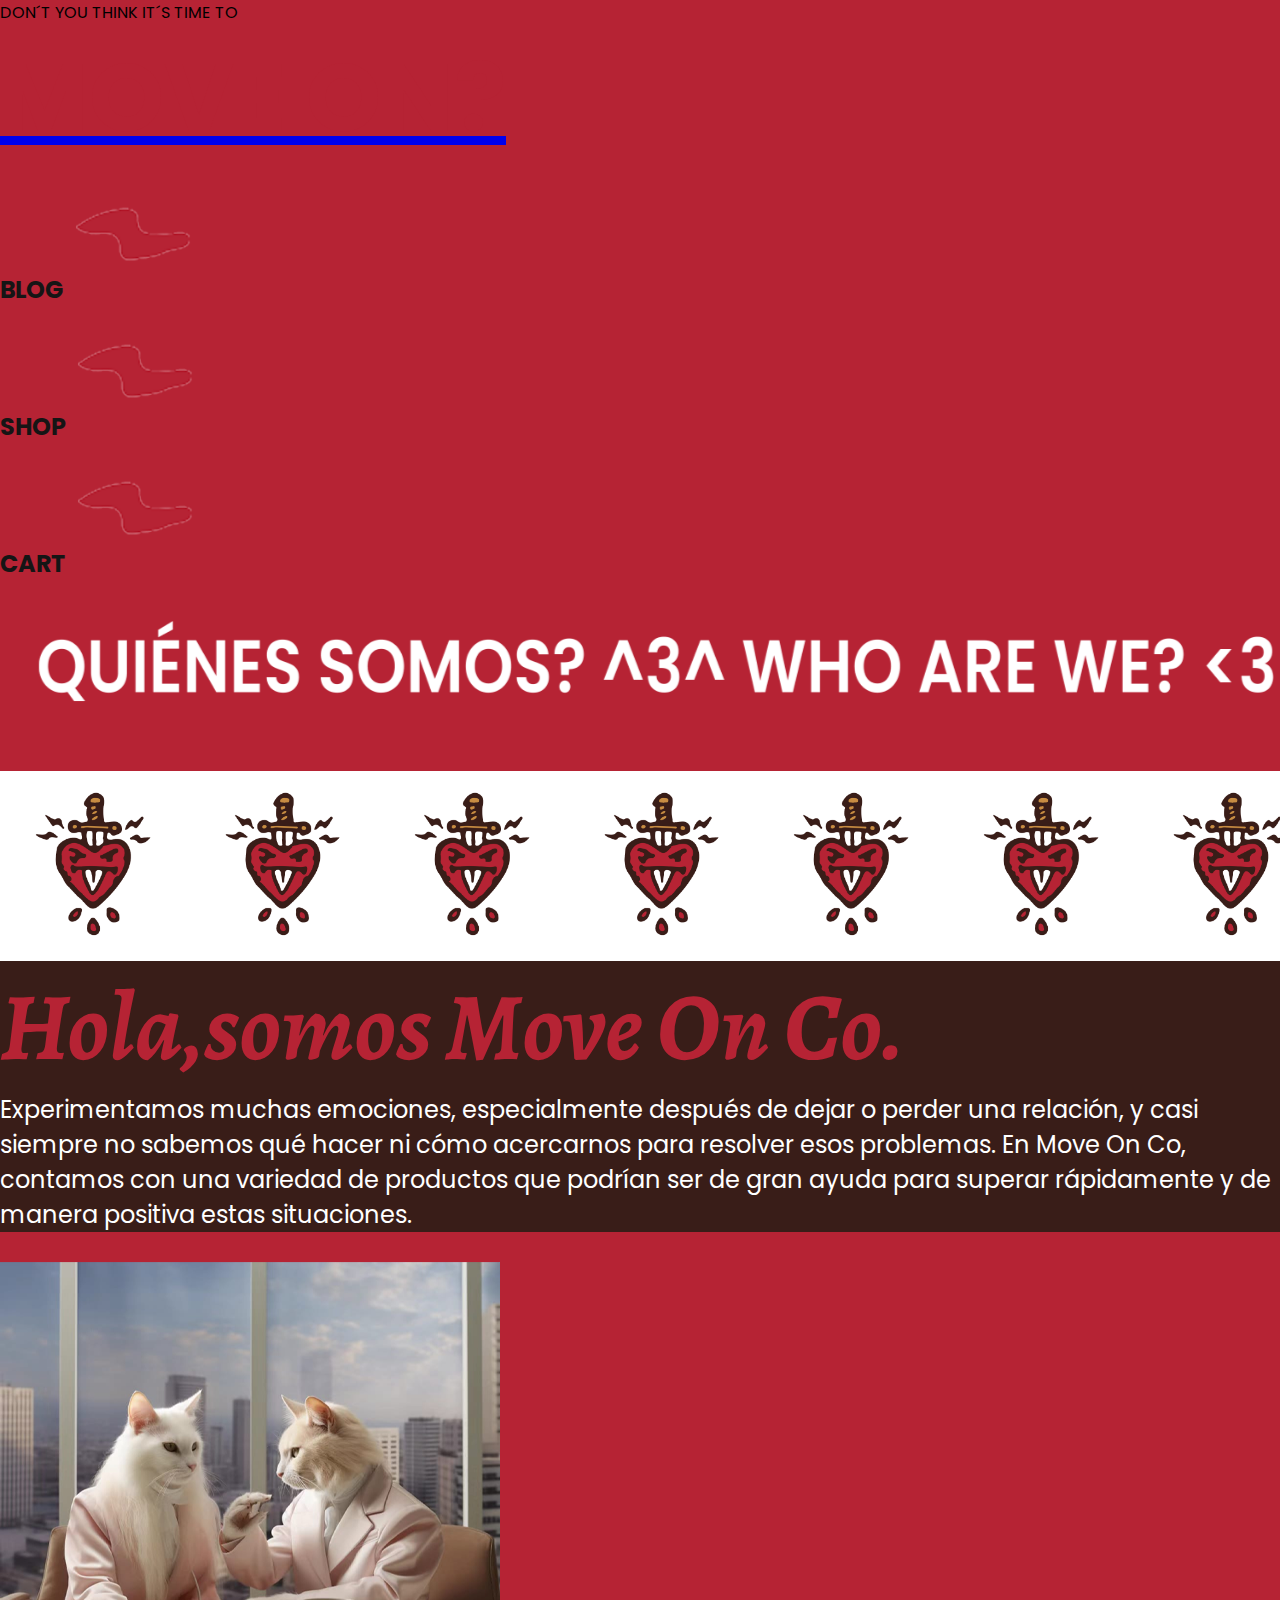
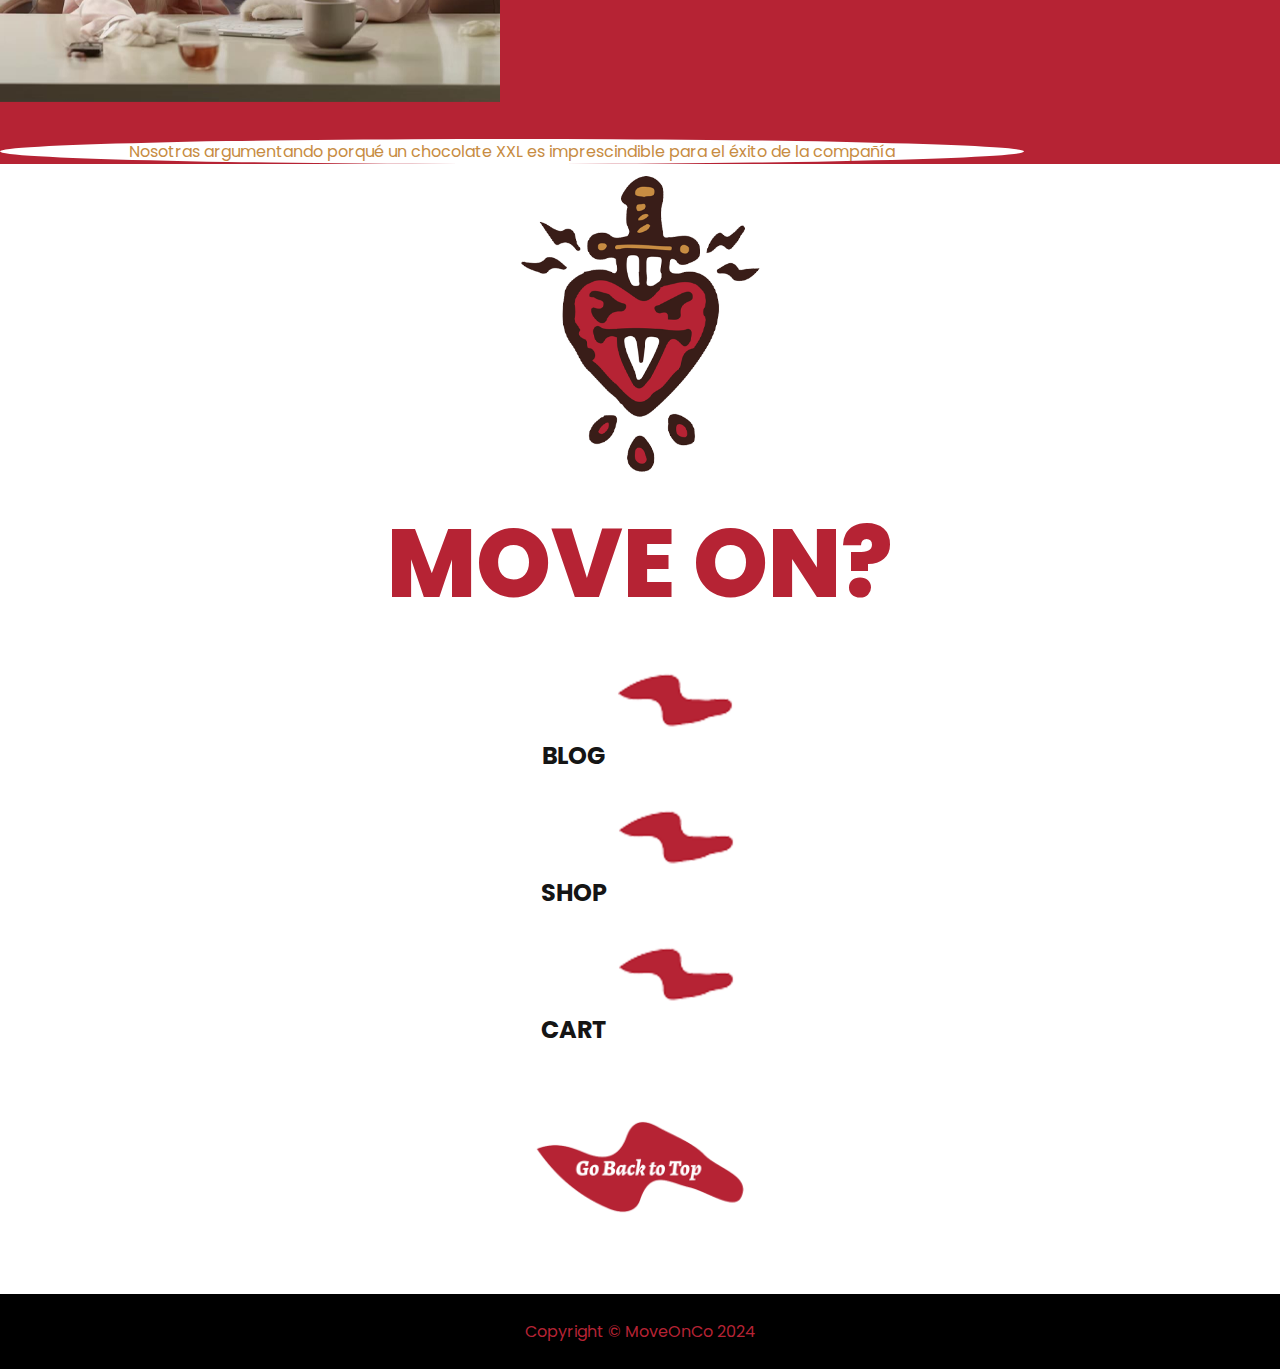
==== about.html @ 0f072371 "missed padd 2" ====
<!DOCTYPE html>
<html lang="es">
    <head>
    <meta charset="utf-8">
    <meta name="viewport" content="width=device-width, initial-scale=1">
    <title>MoveOn.Co</title>
    <link href="https://cdn.jsdelivr.net/npm/bootstrap@5.2.3/dist/css/bootstrap.min.css" rel="stylesheet" integrity="sha384-rbsA2VBKQhggwzxH7pPCaAqO46MgnOM80zW1RWuH61DGLwZJEdK2Kadq2F9CUG65" crossorigin="anonymous">
    <link rel="stylesheet" href="css/styles.css">
    <script src="https://cdn.jsdelivr.net/npm/@popperjs/core@2.11.6/dist/umd/popper.min.js" integrity="sha384-oBqDVmMz9ATKxIep9tiCxS/Z9fNfEXiDAYTujMAeBAsjFuCZSmKbSSUnQlmh/jp3" crossorigin="anonymous"></script>
    <script src="https://cdn.jsdelivr.net/npm/bootstrap@5.2.3/dist/js/bootstrap.min.js" integrity="sha384-cuYeSxntonz0PPNlHhBs68uyIAVpIIOZZ5JqeqvYYIcEL727kskC66kF92t6Xl2V" crossorigin="anonymous"></script>
    <script type="js/script.js"></script>
    <!-- Google Fonts -->
    <link rel="preconnect" href="https://fonts.googleapis.com">
    <link rel="preconnect" href="https://fonts.gstatic.com" crossorigin="">
    <link rel="preconnect" href="https://fonts.googleapis.com">
    <link href="https://fonts.googleapis.com/css2?family=Alegreya:ital,wght@1,800&amp;family=Poppins:wght@100;300;400;500;700&amp;display=swap" rel="stylesheet">
    <!-- Favicons -->
  </head>
  <body>
    <header>
        <nav class="p-4 bg-light">
            <div class="row justify-content-start">
                <div class="col-10">
                    <div class="row">
                        <p class="m-0 text-black fw-bolder">DON´T YOU THINK IT´S TIME TO</p>
                        <a href="index.html" class="text-decoration-none"><h1 class="fw-bolder m-0">MOVE ON?</h1></a>
                    </div>
                </div>
                <div class="col-2 p-0 d-flex align-items-center">
                    <div class="row p-0">
                        <a href="https://moveonco.cargo.site/" target="_blank" class="btn btn-link active text-decoration-none" role="button" aria-pressed="true"><h5>BLOG  <img src="img/diseño03.png" alt="" style="width: 10%;"></h5></a>
                        <a href="shop.html" class="btn btn-link active" role="button" aria-pressed="true"><h5>SHOP  <img src="img/diseño03.png" alt="" style="width: 10%;"></h5></a>
                        <a href="#" class="btn btn-link active" role="button" aria-pressed="true"><h5>CART  <img src="img/diseño03.png" alt="" style="width: 10%;"></h5></a>
                    </div>
                </div>
            </div>
        </nav>
    </header>
    <main>
        <!-- Marquee letter-->
        <div class="marquee p-0 m-0" style="background-color: #B62334;">
            <a href="about.html">
                <div class="track" style="animation: queemar 10s linear infinite;">
                    <div class="content">
                        <img style="width: 100%;" src="img/quienes.png">
                        <img style="width: 100%;" src="img/quienes.png">
                        <img style="width: 100%;" src="img/quienes.png">
                        <img style="width: 100%;" src="img/quienes.png">
                        <img style="width: 100%;" src="img/quienes.png">
                    </div>
                </div>
            </a>
        </div>

        <!-- Marquee heart-->
        <div class="marquee p-0 m-0" style="background-color: white">
            <a href="about.html">
                <div class="track">
                    <div class="content">
                        <img src="img/heart_01.png">
                        <img src="img/heart_01.png">
                        <img src="img/heart_01.png">
                        <img src="img/heart_01.png">
                        <img src="img/heart_01.png">
                        <img src="img/heart_01.png">
                        <img src="img/heart_01.png">
                        <img src="img/heart_01.png">
                        <img src="img/heart_01.png">
                        <img src="img/heart_01.png">
                        <img src="img/heart_01.png">
                        <img src="img/heart_01.png">
                        <img src="img/heart_01.png">
                        <img src="img/heart_01.png">
                        <img src="img/heart_01.png">
                        <img src="img/heart_01.png">
                    </div>
                </div>
            </a>
        </div>

        <!-- Hola somos-->
        <div class="row p-0 m-0">
            <div class="col-6 p-5 m-0" style="background-color: #391D18;">
                <div class="row">
                    <h1 class="font_h1 text-light">Hola,somos Move On Co.</h1>
                    <p style="font-size: 1.5em; color: white;">Experimentamos muchas emociones, especialmente después de dejar o perder una relación, y casi siempre no sabemos qué hacer ni cómo acercarnos para resolver esos problemas. En Move On Co, contamos con una variedad de productos que podrían ser de gran ayuda para superar rápidamente y de manera positiva estas situaciones.</p>
                </div>
            </div>
            <div class="col-6 p-5 m-0" style="background-color: #B62334;">
                <div class="row d-flex justify-content-center">
                    <div class="d-flex justify-content-center">
                        <img src="img/cat_women.png" alt="">
                    </div>
                    <div class="p-4" style="width: 80%; background-color: white; border-radius: 50%;">
                       <p style="color: #C78C42; text-align: center;">  Nosotras argumentando porqué un chocolate XXL es imprescindible para el  éxito de la compañía  </p>
                    </div>
                </div>
            </div>
            

        </div>


    </main>
     
    <!-- Footer-->
    <footer>
        <div class="container p-3 m-0 d-flex justify-content-between">
            <div class="col">
                <img src="img/heart_01.png" style="width: 20rem;" alt="">  
            </div>
            <div class="col">
                <div class="row">
                    <h1 class="text-black" style="font-weight: 800;">MOVE ON?</h1>
                    <div class="col-6">
                        <div class="row">
                            <a href="#" class="btn btn-link active" role="button" aria-pressed="true"><h5>BLOG  <img src="img/diseño03.png" alt="" style="width: 10%;"></h5></a>
                            <a href="#" class="btn btn-link active" role="button" aria-pressed="true"><h5>SHOP  <img src="img/diseño03.png" alt="" style="width: 10%;"></h5></a>
                            <a href="#" class="btn btn-link active" role="button" aria-pressed="true"><h5>CART  <img src="img/diseño03.png" alt="" style="width: 10%;"></h5></a>
                        </div>
                    </div>
                    <div class="col-6">
                        <a href="">
                            <img src="img/go_to_top.png" style="width:15rem;" alt=""> 
                        </a>
                    </div>
                </div>
            </div>
        </div>
        <div style="background-color: black;">
            <br>
            <p class="text-light m-0">Copyright &copy; MoveOnCo 2024</p>
            <br>
        </div>
    </footer>
  
  </body>
---- css/styles.css ----
* {
    padding: 0;
    margin: 0;
    font-family: 'Poppins', sans-serif;
    
}

body {
    cursor: url(''), auto;
    background-color: #B62334;
}

footer {
    background-color: rgb(255, 255, 255);
    text-align: center;
    color: #B62334;
}

h1 {
    color: #B62334;
    font-size: 6em;
}


p {
    font-size: 1 em;
}

.card>h2 {
    font-family: 'Poppins', sans-serif;
    font-size: 10em;
    color: #C78C42;
}

.card>h1 {
    font-family: 'Alegreya', serif;
    font-style: italic;
    font-size: 8em;
    color: black;
}

.btn {
    text-decoration: none;
    padding: 0em;
    margin: 0em;
}

.btn>h5 {
    font-family: 'Poppins', sans-serif;
    font-weight: 700;
    font-size: 1em;
    color: rgba(21, 21, 21, 1);
    

}

#velas>img {
    width: 100%;
}

.font_h1 {
    font-family: 'Alegreya', serif;
    font-style: italic;
    color: #B62334;
    font-style: bold;
}

.font_h2 {
    font-family: 'Alegreya', serif;
    font-style: italic;
    font-size: 3em;
    color: #B62334;
    font-style: bold;
}

.btn {
    background-color: white;
    color: #C78C42;
    border-radius: 0%;
    font-weight: 800;
    font-size: 1.5em;
}

/* marquee */
.marquee {
    position: relative;
    width: 100vw;
    max-width: 100%;
    height: 190px;
    overflow-x: hidden;
}
  
.track {
    height: 100%;
    position: absolute;
    white-space: nowrap;
    will-change: transform;
    animation: marquee 10s linear infinite;
}

.content {
    height: 100%;
}

.content img{
    height: auto;
    width: 12%;
    padding: 1em;
}

@keyframes marquee {
    from { transform: translateX(0); }
    to { transform: translateX(-100%); }
}

@keyframes queemar{
    from { transform: translateX(-100%); }
    to { transform: translateX(0); }
}


._zoomimg {
    transition: transform 0.3s ease-in-out;
}

._zoomimg:hover {
    transform: scale(1.05);
}
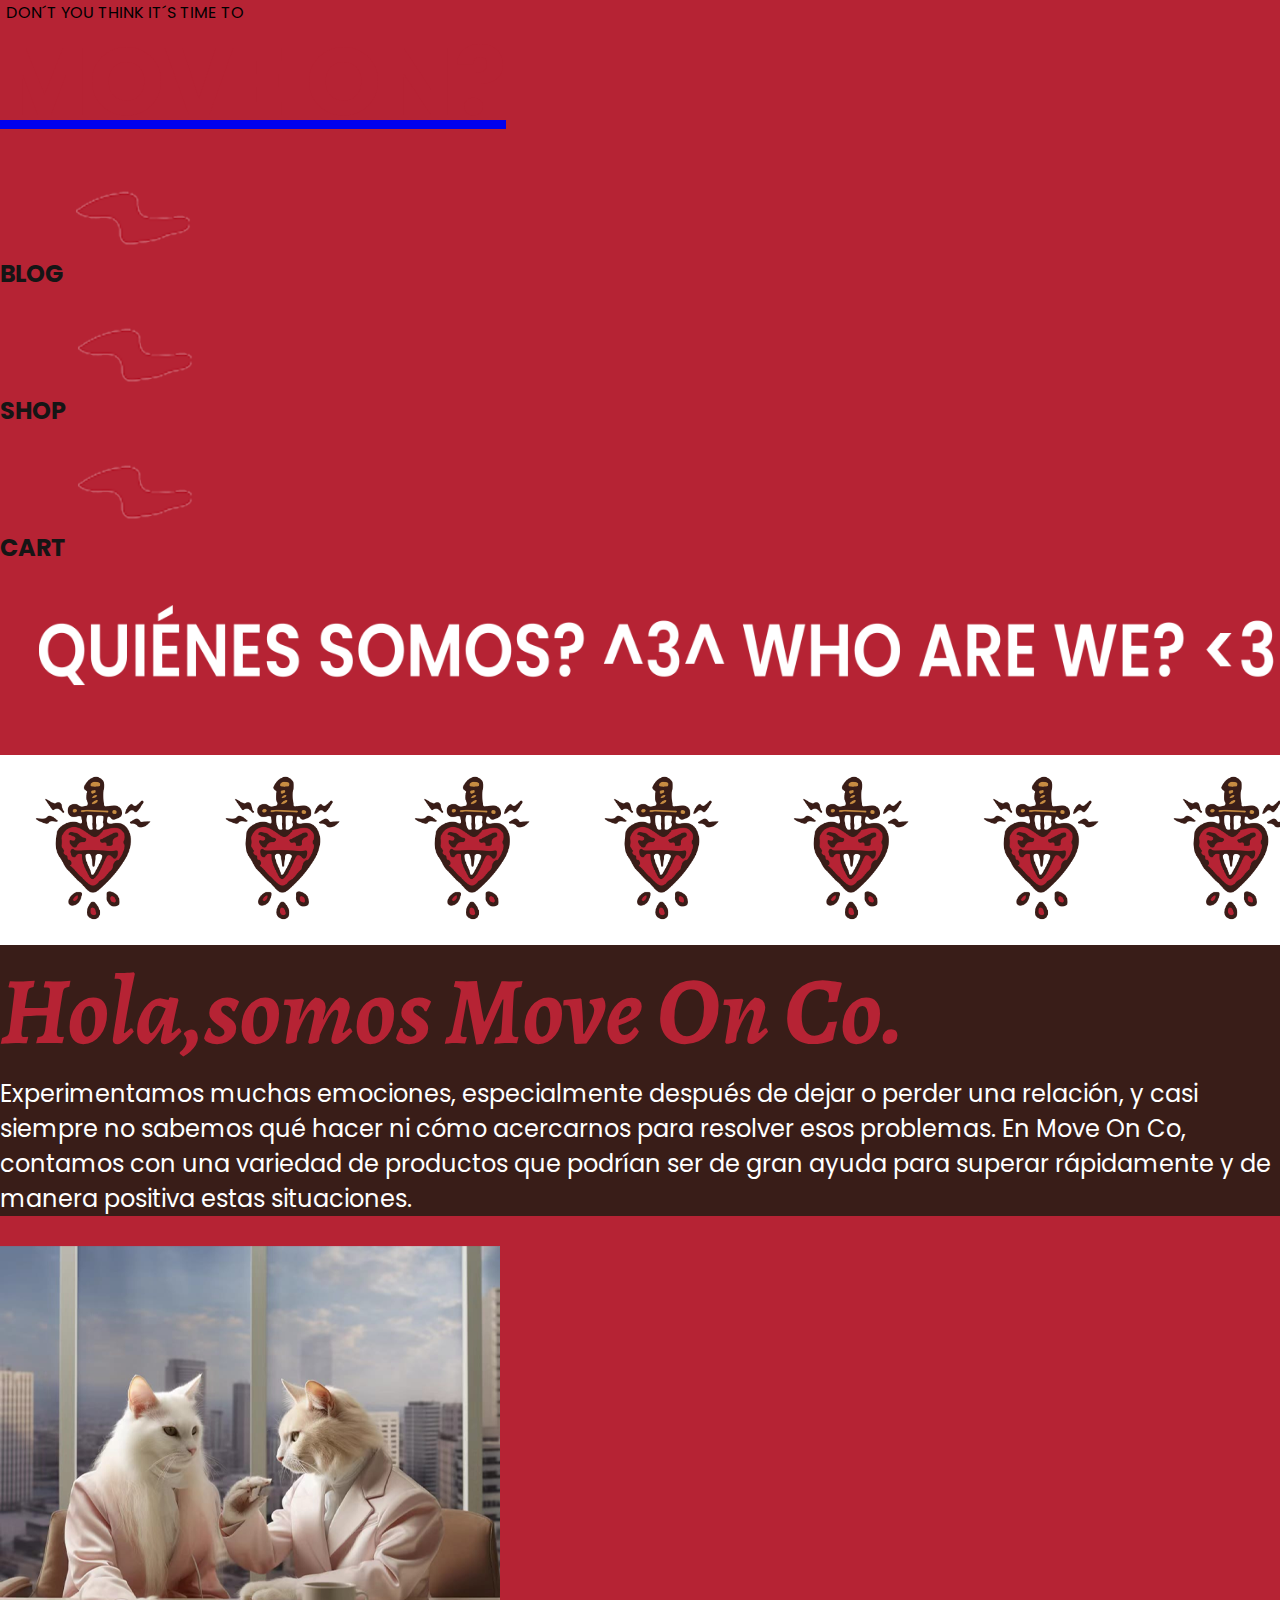
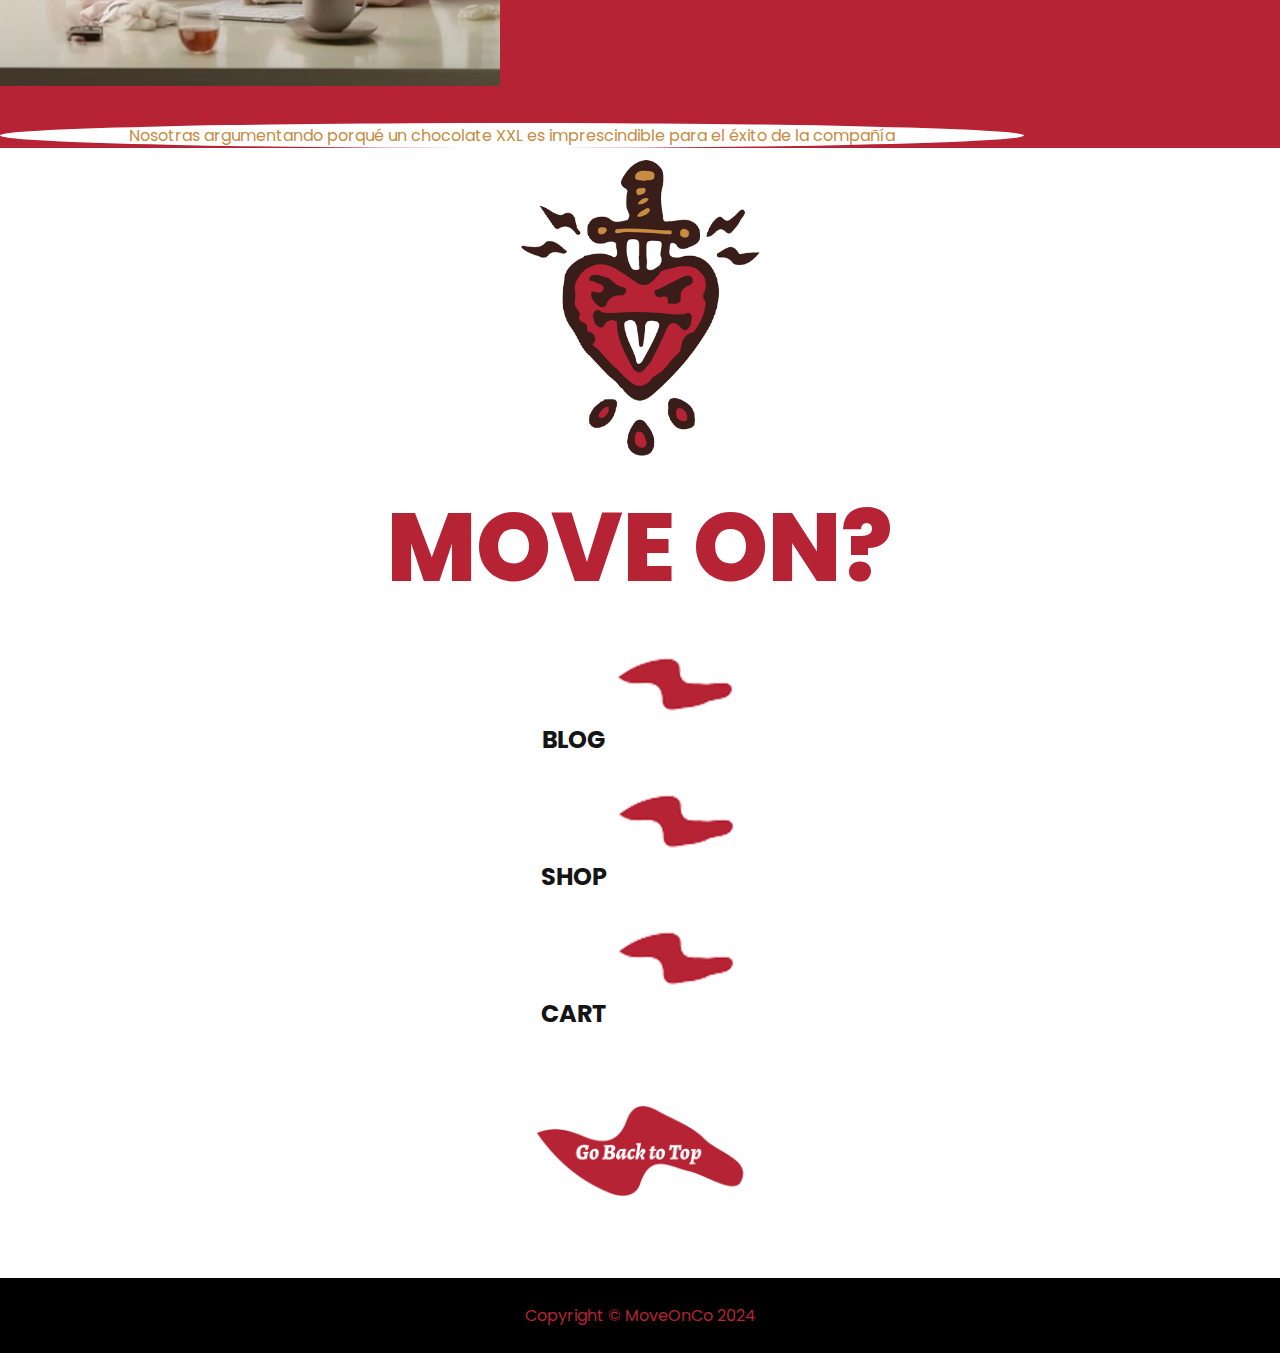
==== commit 4cca881a: "fix logo nav" ====
--- a/about.html
+++ b/about.html
@@ -20,10 +20,10 @@
     <header>
         <nav class="p-4 bg-light">
             <div class="row justify-content-start">
-                <div class="col-10">
+                <div class="col-10 d-flex align-items-center">
                     <div class="row">
-                        <p class="m-0 text-black fw-bolder">DON´T YOU THINK IT´S TIME TO</p>
-                        <a href="index.html" class="text-decoration-none"><h1 class="fw-bolder m-0">MOVE ON?</h1></a>
+                        <p class="text-black fw-bolder _logonav">DON´T YOU THINK IT´S TIME TO</p>
+                        <a href="index.html" class="text-decoration-none p-0"><h1 class="fw-bolder m-0">MOVE ON?</h1></a>
                     </div>
                 </div>
                 <div class="col-2 p-0 d-flex align-items-center">
--- a/css/styles.css
+++ b/css/styles.css
@@ -24,6 +24,12 @@
 
 p {
     font-size: 1 em;
+}
+
+._logonav {
+    padding-left: 0.4em;
+    padding-bottom: 0em;
+    margin-bottom: -1em;
 }
 
 .card>h2 {
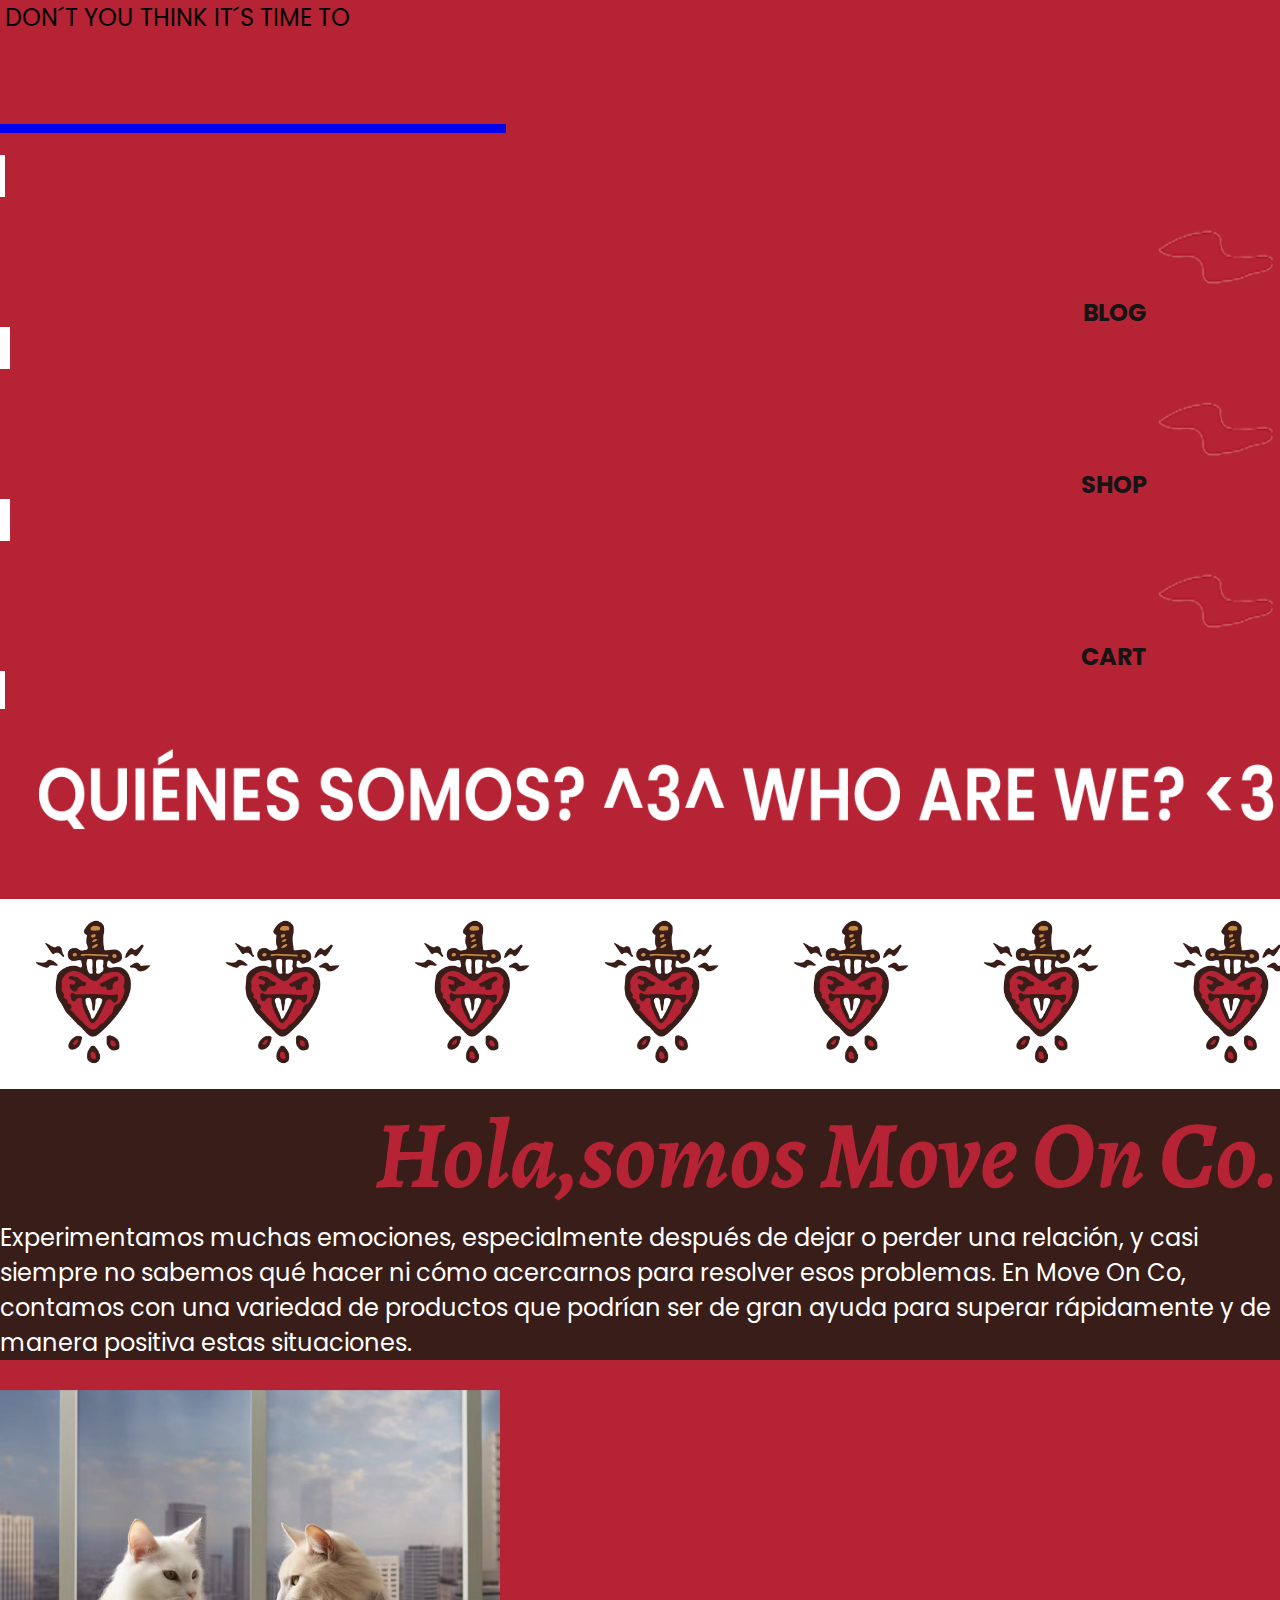
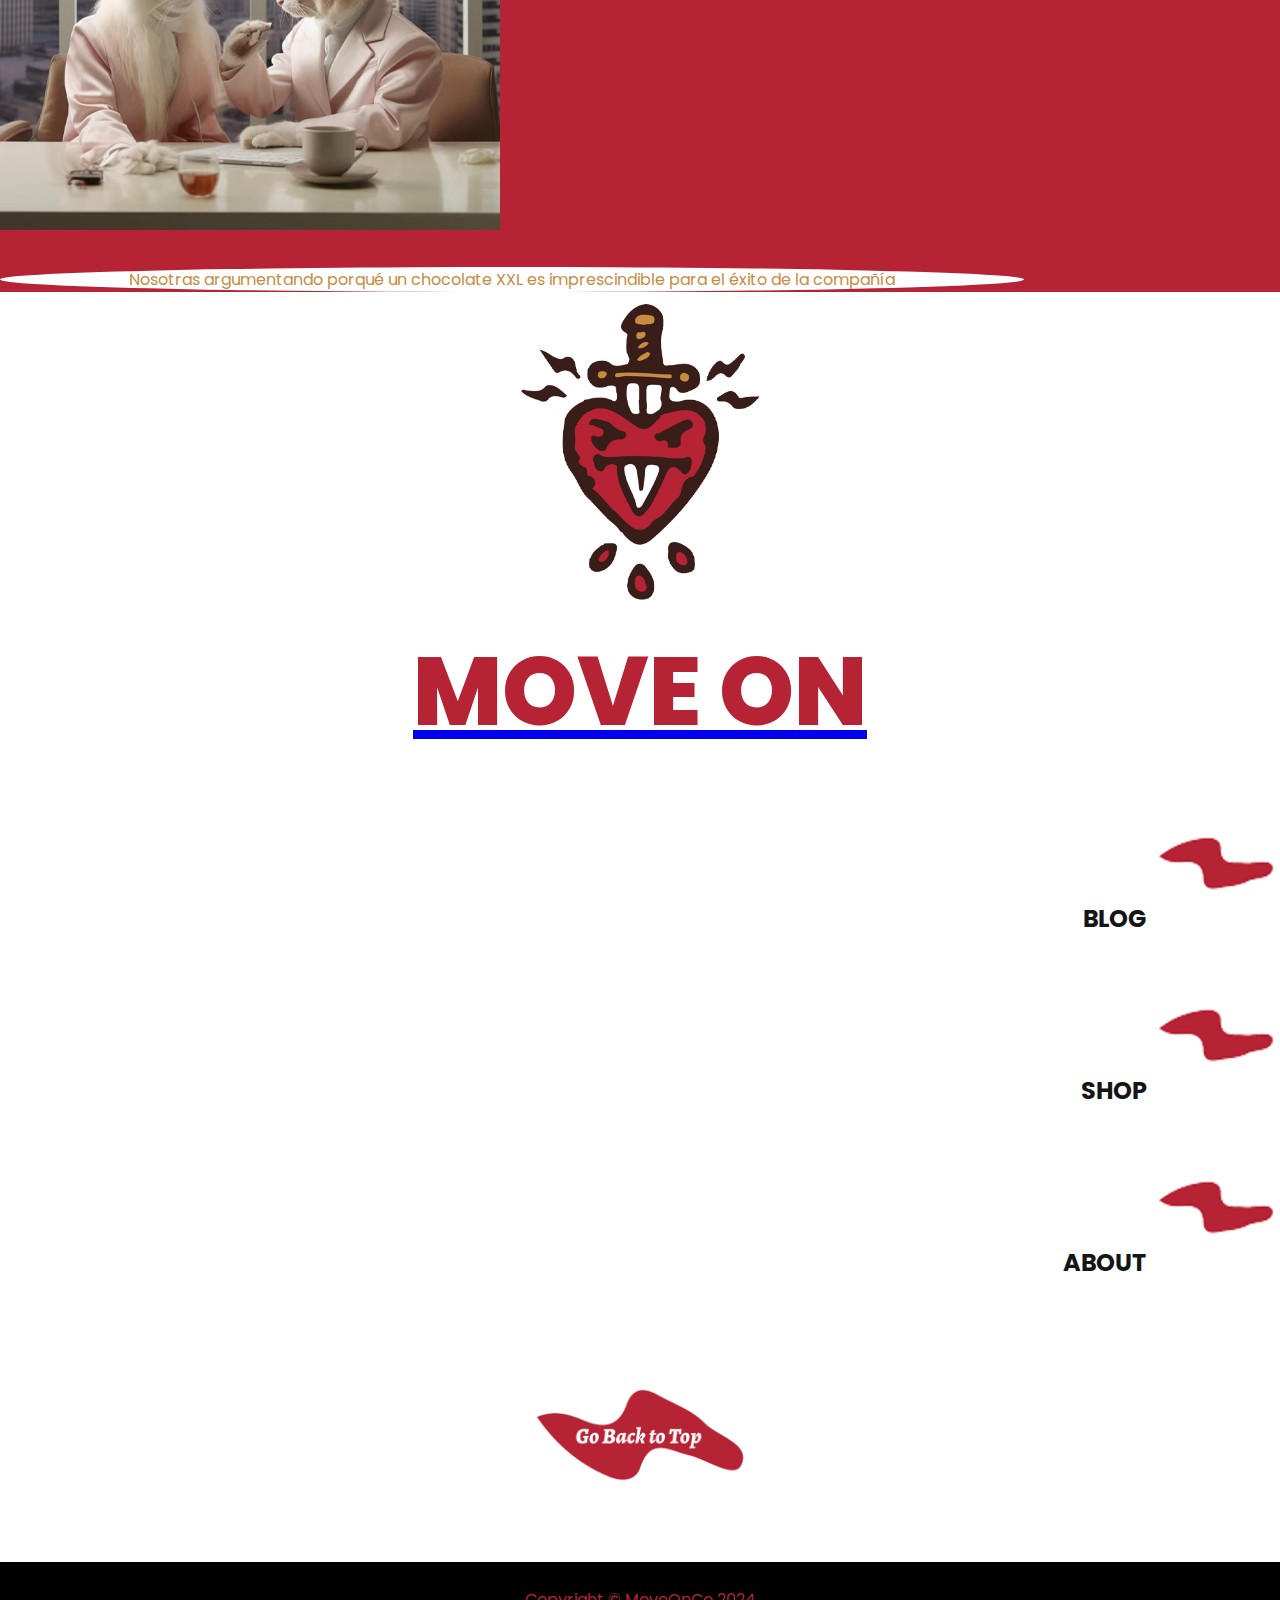
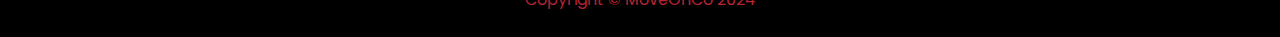
==== commit 9bf16ece: "update footers" ====
--- a/about.html
+++ b/about.html
@@ -105,22 +105,22 @@
      
     <!-- Footer-->
     <footer>
-        <div class="container p-3 m-0 d-flex justify-content-between">
-            <div class="col">
-                <img src="img/heart_01.png" style="width: 20rem;" alt="">  
+        <div class="container-fluid p-3 m-0 d-flex justify-content-between">
+            <div class="col-4">
+                <a href="index.html" class="text-decoration-none"><img src="img/heart_01.png" style="width: 20rem;" alt=""></a>  
             </div>
-            <div class="col">
+            <div class="col-6">
                 <div class="row">
-                    <h1 class="text-black" style="font-weight: 800;">MOVE ON?</h1>
+                    <a href="index.html" class="text-decoration-none"><h1 class="text-black" style="font-weight: 800;">MOVE ON</h1></a>
                     <div class="col-6">
                         <div class="row">
-                            <a href="#" class="btn btn-link active" role="button" aria-pressed="true"><h5>BLOG  <img src="img/diseño03.png" alt="" style="width: 10%;"></h5></a>
-                            <a href="#" class="btn btn-link active" role="button" aria-pressed="true"><h5>SHOP  <img src="img/diseño03.png" alt="" style="width: 10%;"></h5></a>
-                            <a href="#" class="btn btn-link active" role="button" aria-pressed="true"><h5>CART  <img src="img/diseño03.png" alt="" style="width: 10%;"></h5></a>
+                            <a href="https://moveonco.cargo.site/" target="_blank" class="btn btn-link active" role="button" aria-pressed="true"><h5>BLOG  <img src="img/diseño03.png" alt="" style="width: 10%;"></h5></a>
+                            <a href="shop.html" class="btn btn-link active" role="button" aria-pressed="true"><h5>SHOP  <img src="img/diseño03.png" alt="" style="width: 10%;"></h5></a>
+                            <a href="about.html" class="btn btn-link active" role="button" aria-pressed="true"><h5>ABOUT  <img src="img/diseño03.png" alt="" style="width: 10%;"></h5></a>
                         </div>
                     </div>
-                    <div class="col-6">
-                        <a href="">
+                    <div class="col-6 ">
+                        <a href="#top">
                             <img src="img/go_to_top.png" style="width:15rem;" alt=""> 
                         </a>
                     </div>
--- a/css/styles.css
+++ b/css/styles.css
@@ -2,12 +2,13 @@
     padding: 0;
     margin: 0;
     font-family: 'Poppins', sans-serif;
-    
 }
 
 body {
     cursor: url(''), auto;
     background-color: #B62334;
+    overflow-x: hidden;
+    
 }
 
 footer {
@@ -26,14 +27,21 @@
     font-size: 1 em;
 }
 
+._pitalic{
+    font-style: italic;
+    text-shadow: 2px 2px 4px rgba(0, 0, 0, 0.5);
+}
+
 ._logonav {
-    padding-left: 0.4em;
+    padding-left: 0.2em;
     padding-bottom: 0em;
-    margin-bottom: -1em;
+    margin-bottom: -0.9em;
+    font-size: 1.5em;
 }
 
 .card>h2 {
     font-family: 'Poppins', sans-serif;
+    font-weight: 800;
     font-size: 10em;
     color: #C78C42;
 }
@@ -47,8 +55,9 @@
 
 .btn {
     text-decoration: none;
-    padding: 0em;
+    padding: 0.2em;
     margin: 0em;
+    text-align: end;
 }
 
 .btn>h5 {
@@ -69,11 +78,20 @@
     font-style: italic;
     color: #B62334;
     font-style: bold;
+    text-align: end;
+}
+.font_h1_norm {
+    font-family: 'Alegreya', serif;
+    font-style: italic;
+    color: #B62334;
+    font-style: bold;
+    
 }
 
 .font_h2 {
     font-family: 'Alegreya', serif;
     font-style: italic;
+    text-align: end;
     font-size: 3em;
     color: #B62334;
     font-style: bold;
@@ -81,10 +99,36 @@
 
 .btn {
     background-color: white;
+    
     color: #C78C42;
     border-radius: 0%;
     font-weight: 800;
     font-size: 1.5em;
+}
+/* villain zone */
+._imgrayitos {
+    width: 30%;
+}
+
+._imgvillain{
+    width: 100vw;
+}
+._containerstrokesvillain {
+    padding-top: 14em;
+
+}
+._containerstrokesvillain2{
+    margin-right: -6em;
+    margin-left: -6em;
+}
+._stroke1{
+    width: 170%;
+    margin-left: -6em;
+    
+}
+._villainpic {
+    margin-top: -6em;
+
 }
 
 /* marquee */
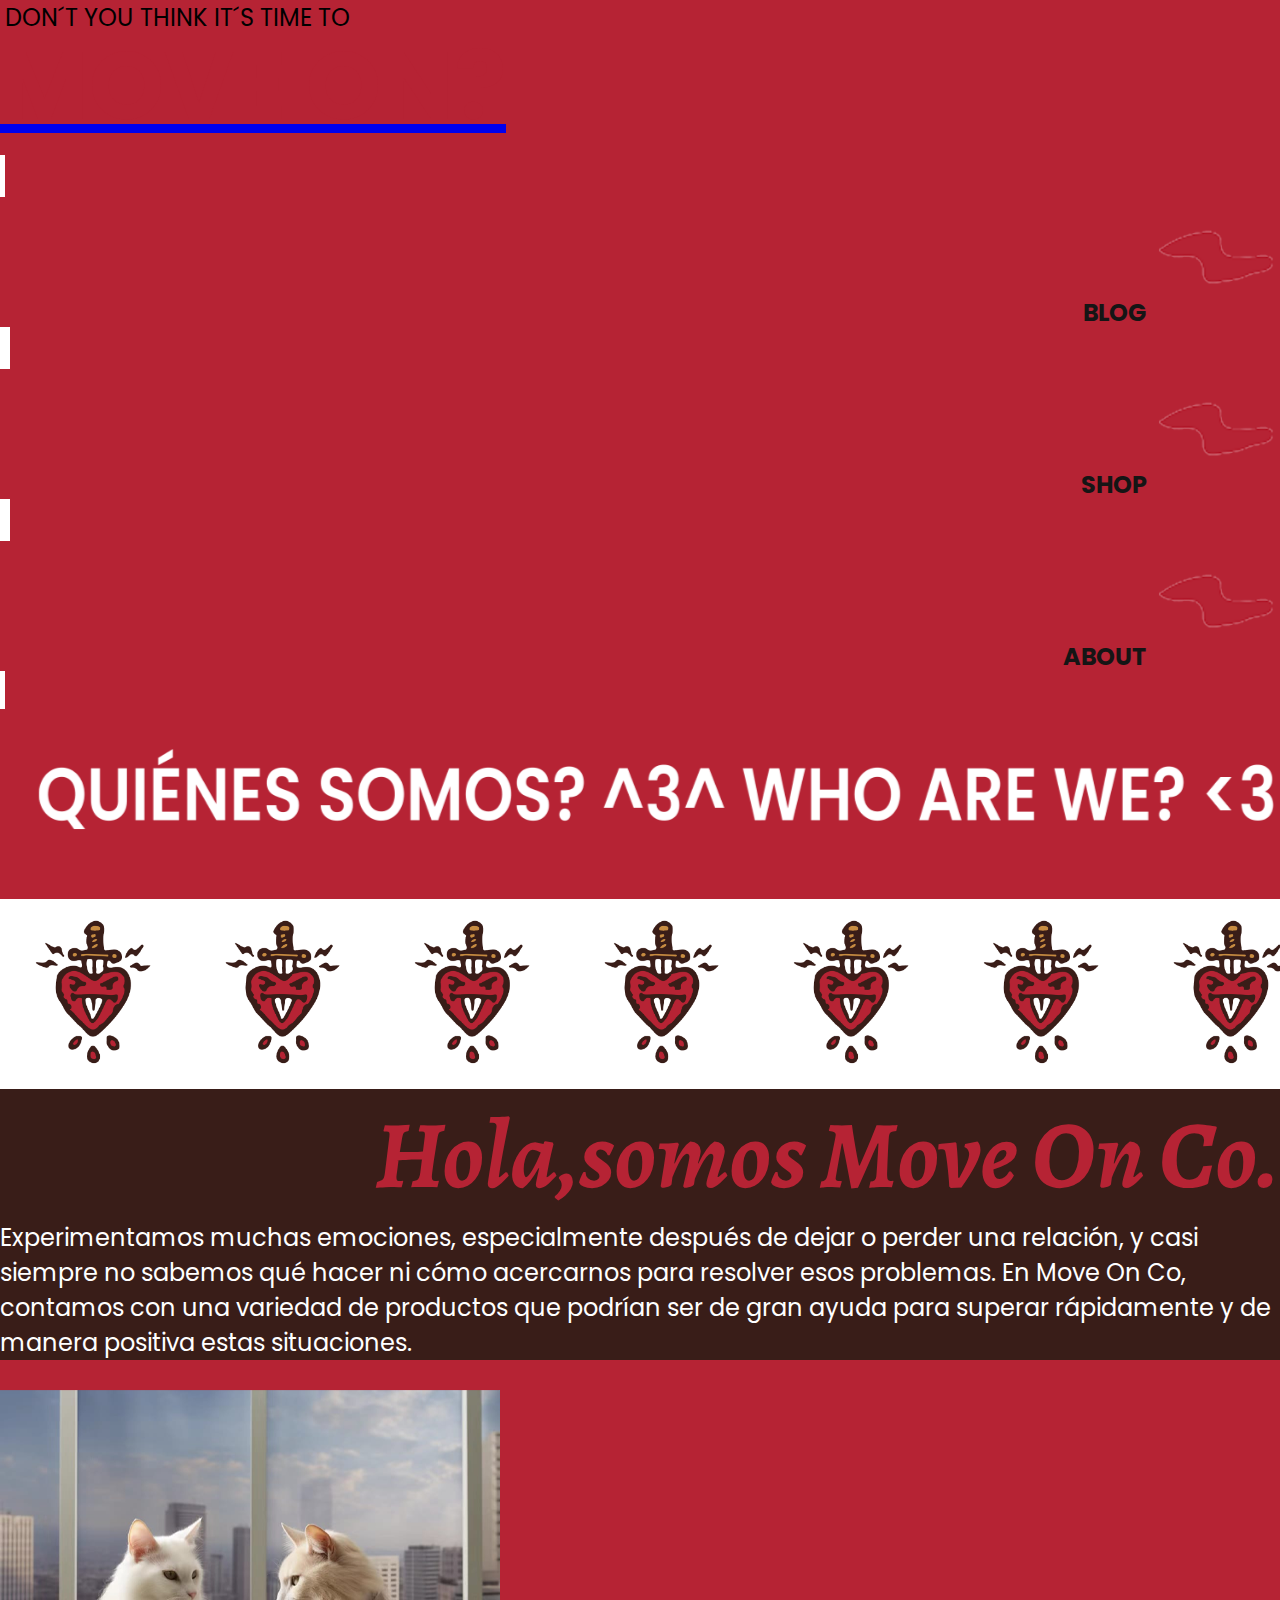
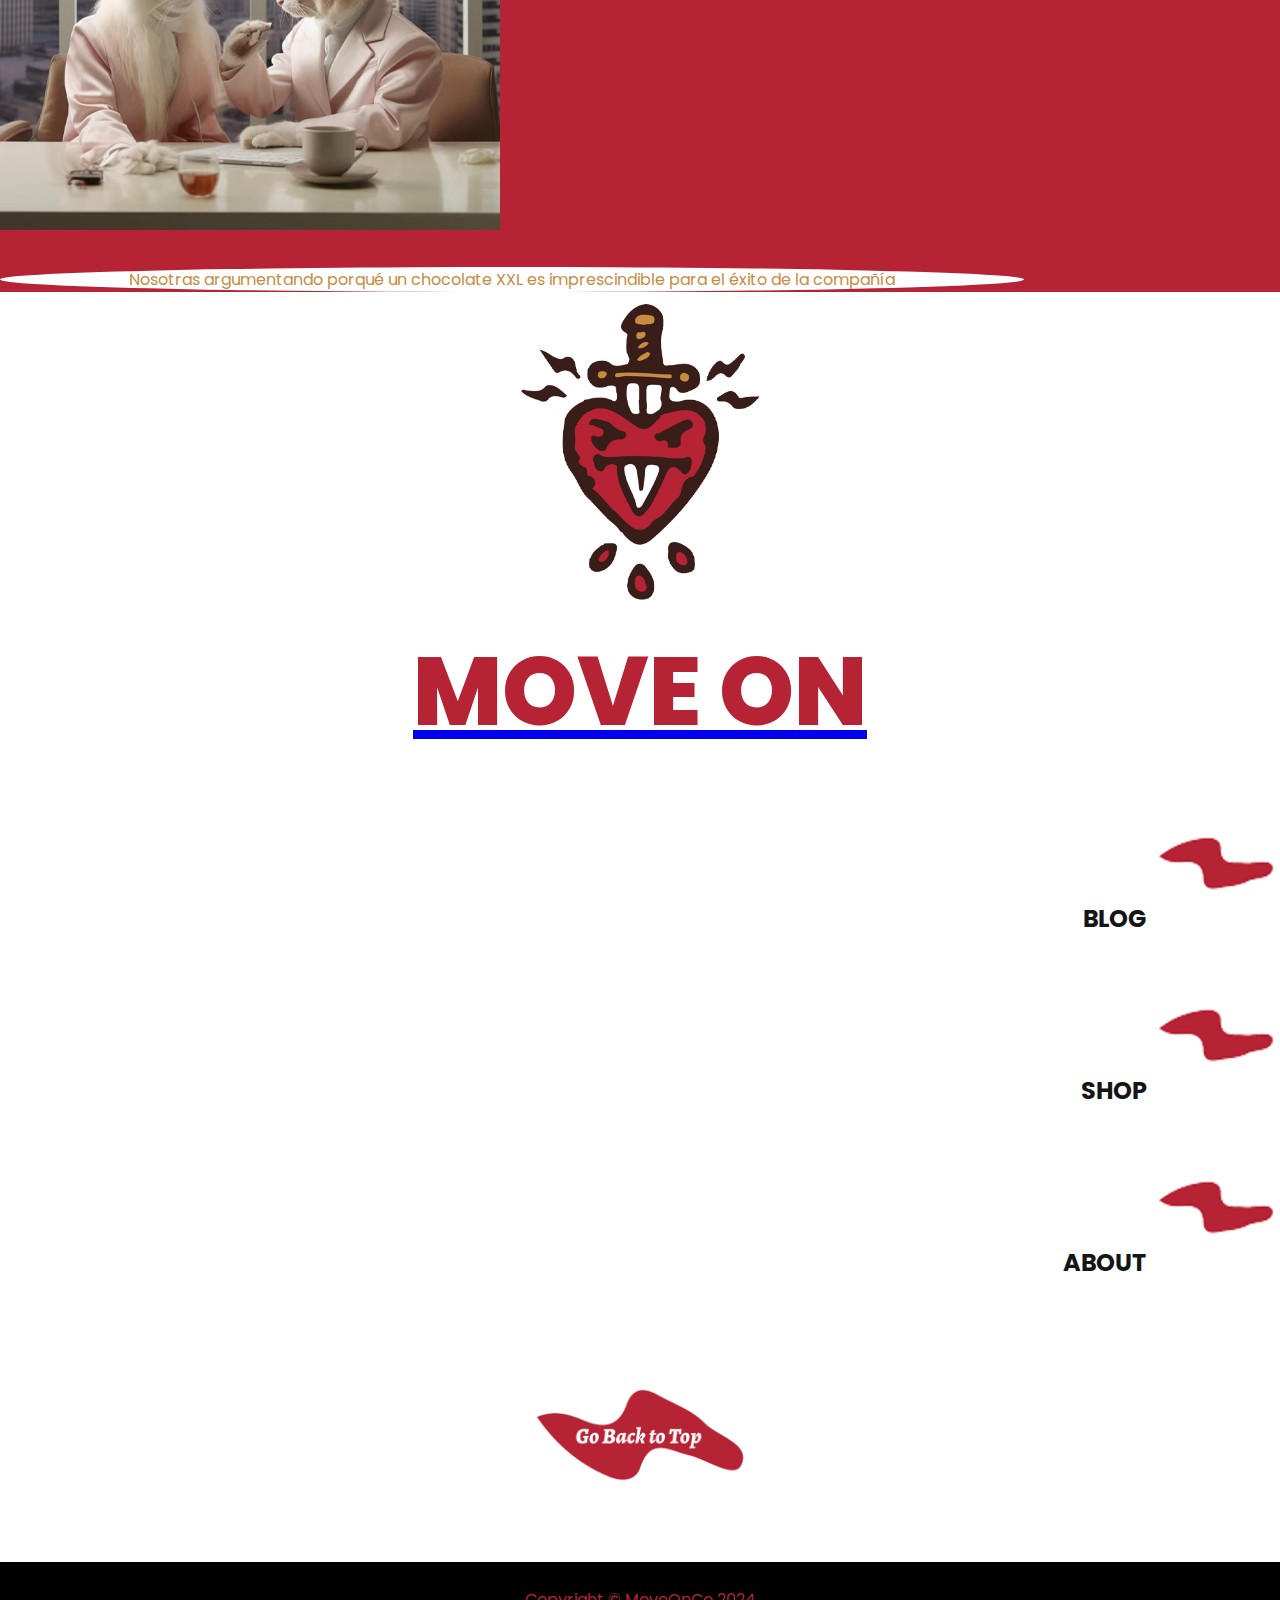
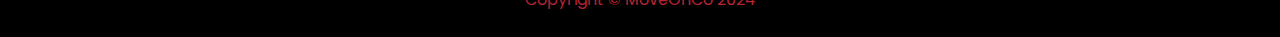
==== commit 2ef1d093: "update navs" ====
--- a/about.html
+++ b/about.html
@@ -18,19 +18,19 @@
   </head>
   <body>
     <header>
-        <nav class="p-4 bg-light">
-            <div class="row justify-content-start">
+        <nav class="p-4 bg-light" id="top">
+            <div class="row justify-content-start ">
                 <div class="col-10 d-flex align-items-center">
                     <div class="row">
                         <p class="text-black fw-bolder _logonav">DON´T YOU THINK IT´S TIME TO</p>
-                        <a href="index.html" class="text-decoration-none p-0"><h1 class="fw-bolder m-0">MOVE ON?</h1></a>
+                        <a href="index.html" class="text-decoration-none p-0"><h1 class="fw-bolder m-0 p-0">MOVE ON?</h1></a>
                     </div>
                 </div>
-                <div class="col-2 p-0 d-flex align-items-center">
-                    <div class="row p-0">
-                        <a href="https://moveonco.cargo.site/" target="_blank" class="btn btn-link active text-decoration-none" role="button" aria-pressed="true"><h5>BLOG  <img src="img/diseño03.png" alt="" style="width: 10%;"></h5></a>
+                <div class="col-2 p-0 ">
+                    <div class="row px-4 d-flex align-items-end">
+                        <a href="https://moveonco.cargo.site/" target="_blank" class="btn btn-link active text-decoration-none " role="button" aria-pressed="true"><h5>BLOG  <img src="img/diseño03.png" alt="" style="width: 10%;"></h5></a>
                         <a href="shop.html" class="btn btn-link active" role="button" aria-pressed="true"><h5>SHOP  <img src="img/diseño03.png" alt="" style="width: 10%;"></h5></a>
-                        <a href="#" class="btn btn-link active" role="button" aria-pressed="true"><h5>CART  <img src="img/diseño03.png" alt="" style="width: 10%;"></h5></a>
+                        <a href="#" class="btn btn-link active" role="button" aria-pressed="true"><h5>ABOUT <img src="img/diseño03.png" alt="" style="width: 10%;"></h5></a>
                     </div>
                 </div>
             </div>
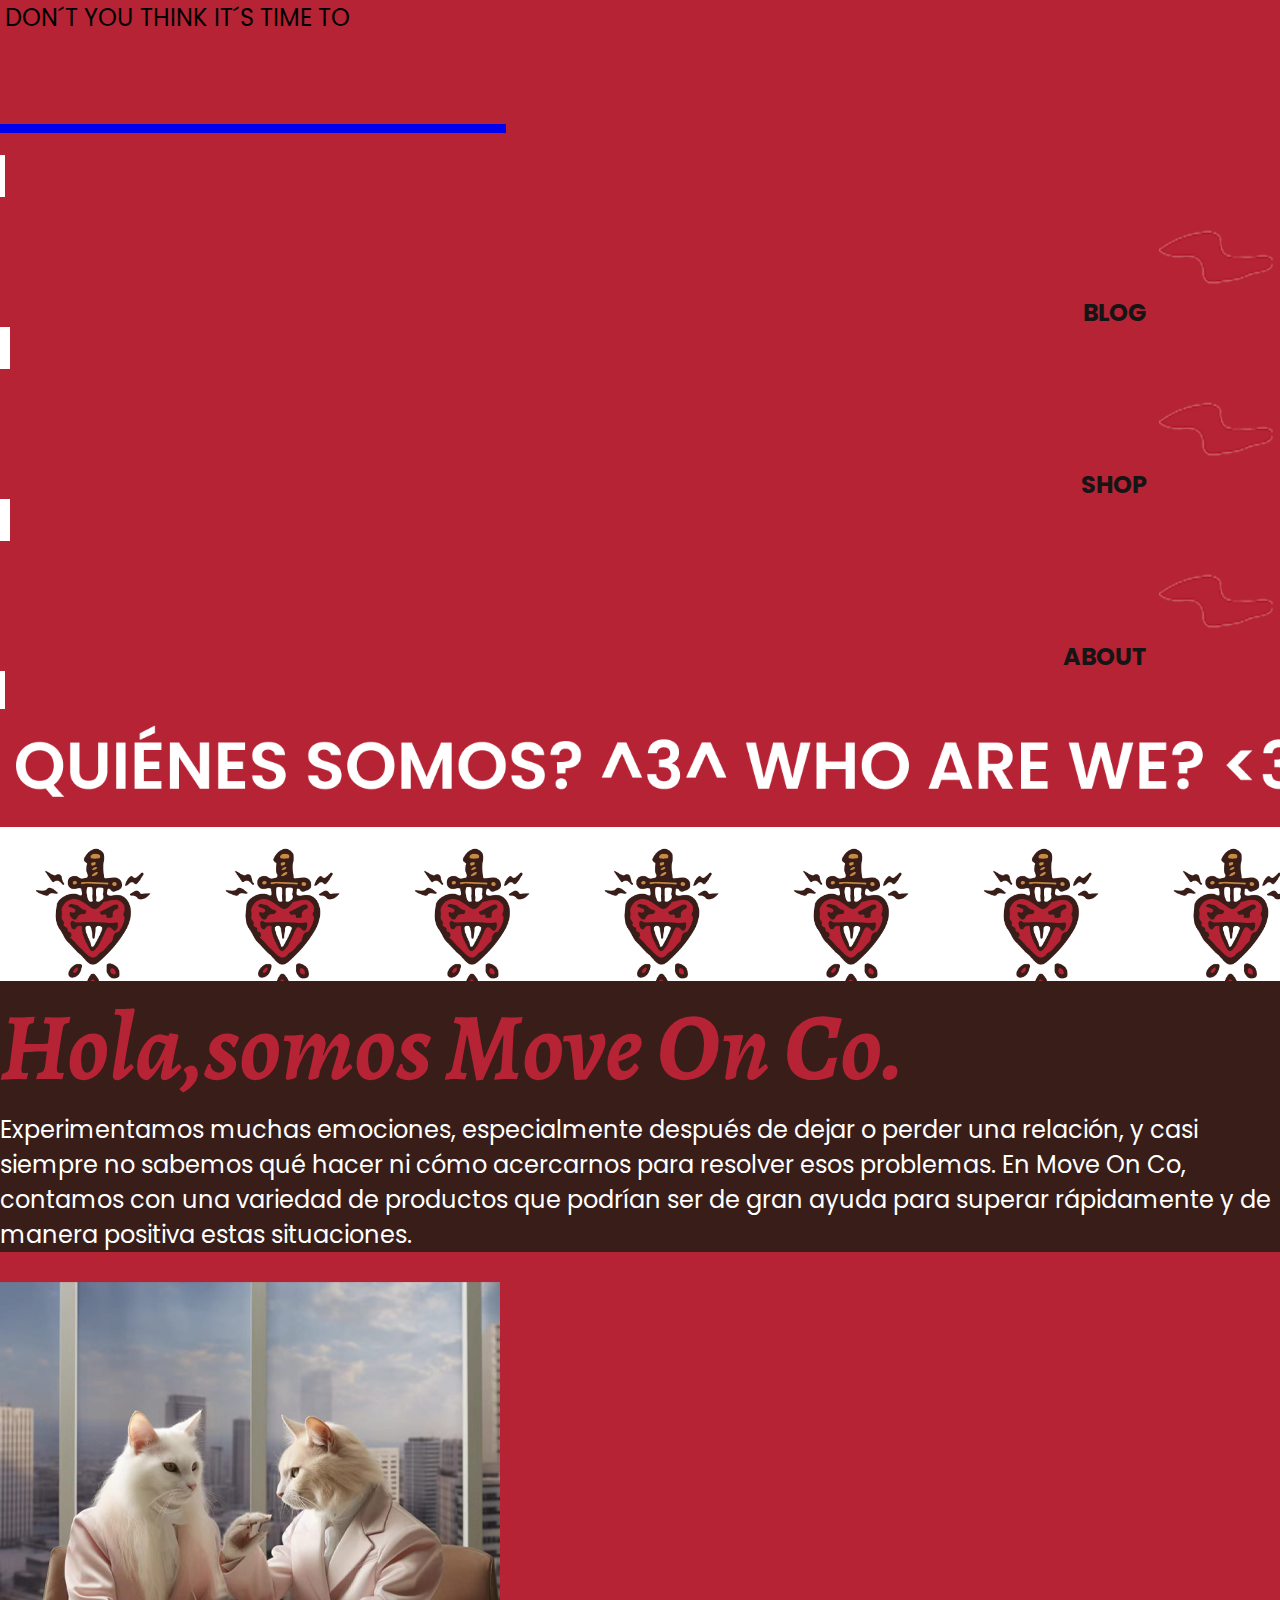
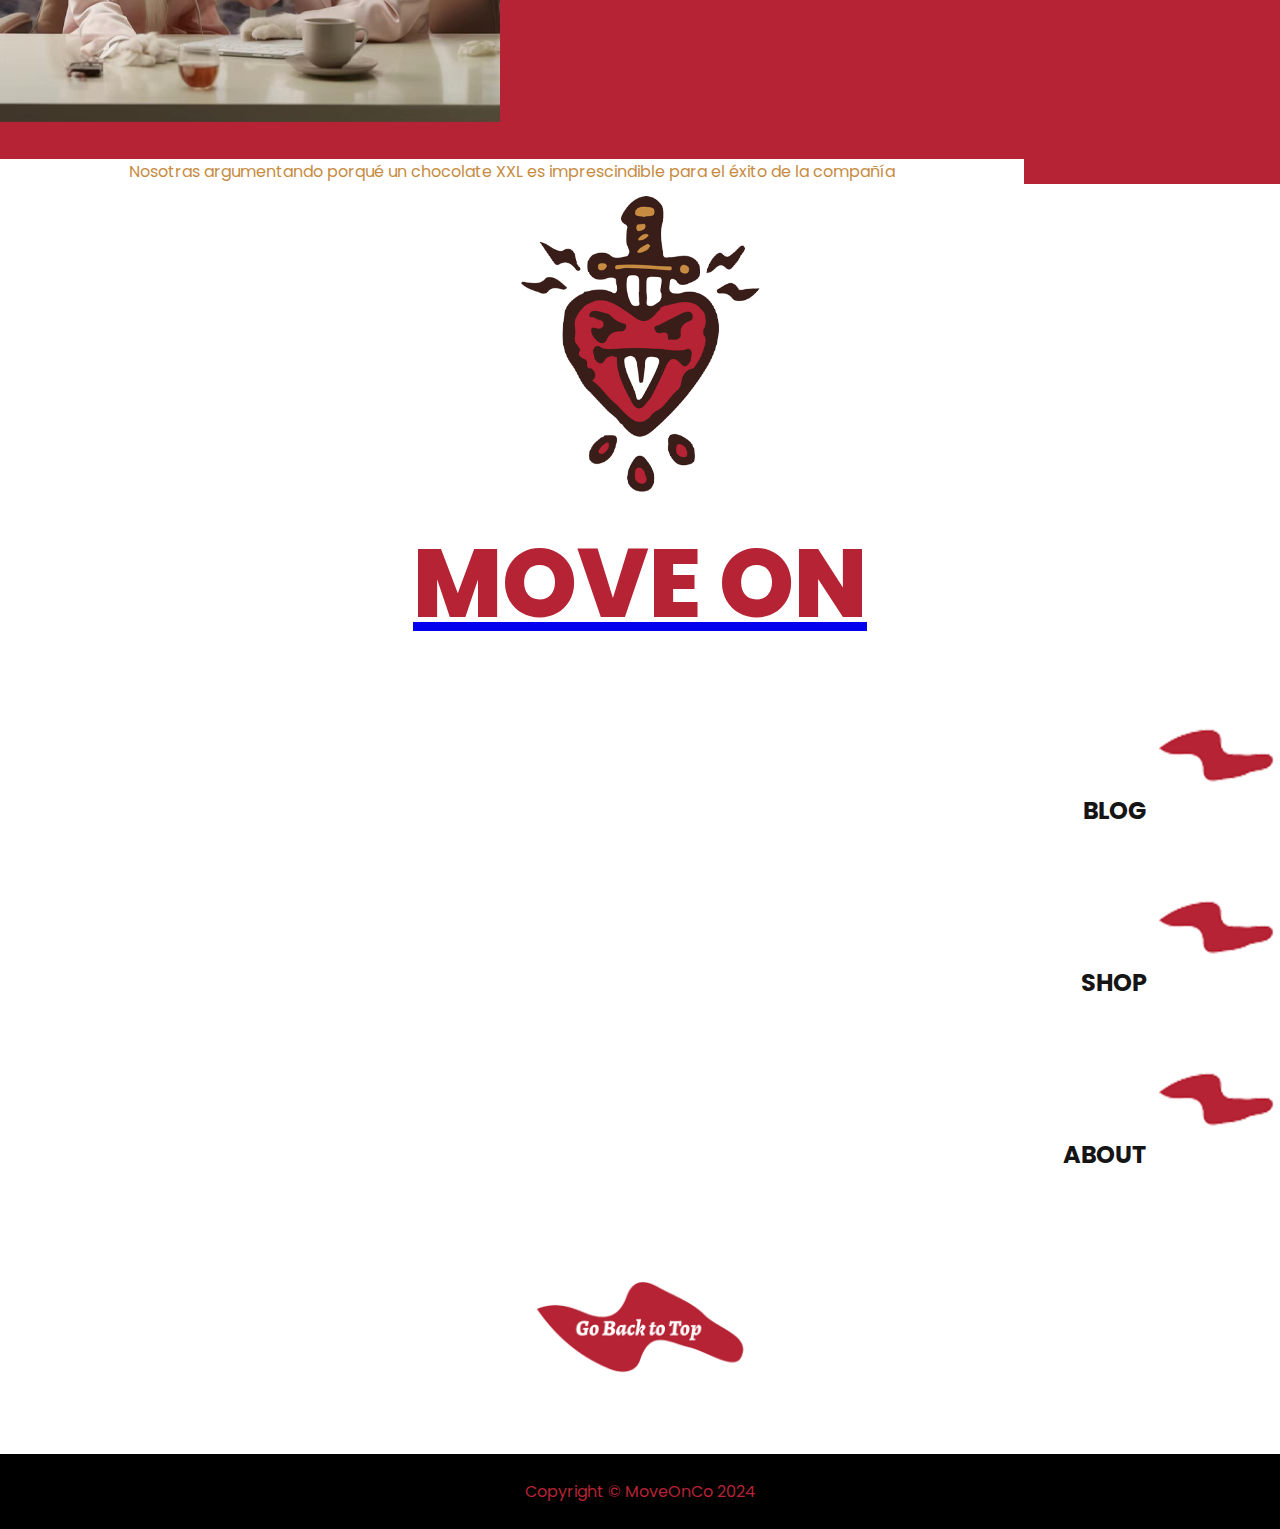
==== commit 0f3a2160: "ajusts finales about" ====
--- a/about.html
+++ b/about.html
@@ -30,7 +30,7 @@
                     <div class="row px-4 d-flex align-items-end">
                         <a href="https://moveonco.cargo.site/" target="_blank" class="btn btn-link active text-decoration-none " role="button" aria-pressed="true"><h5>BLOG  <img src="img/diseño03.png" alt="" style="width: 10%;"></h5></a>
                         <a href="shop.html" class="btn btn-link active" role="button" aria-pressed="true"><h5>SHOP  <img src="img/diseño03.png" alt="" style="width: 10%;"></h5></a>
-                        <a href="#" class="btn btn-link active" role="button" aria-pressed="true"><h5>ABOUT <img src="img/diseño03.png" alt="" style="width: 10%;"></h5></a>
+                        <a href="about.html" class="btn btn-link active" role="button" aria-pressed="true"><h5>ABOUT <img src="img/diseño03.png" alt="" style="width: 10%;"></h5></a>
                     </div>
                 </div>
             </div>
@@ -38,7 +38,7 @@
     </header>
     <main>
         <!-- Marquee letter-->
-        <div class="marquee p-0 m-0" style="background-color: #B62334;">
+        <div class="marquee" style="background-color: #B62334;">
             <a href="about.html">
                 <div class="track" style="animation: queemar 10s linear infinite;">
                     <div class="content">
@@ -53,9 +53,9 @@
         </div>
 
         <!-- Marquee heart-->
-        <div class="marquee p-0 m-0" style="background-color: white">
+        <div class="marquee2" style="background-color: white">
             <a href="about.html">
-                <div class="track">
+                <div class="track ">
                     <div class="content">
                         <img src="img/heart_01.png">
                         <img src="img/heart_01.png">
@@ -82,7 +82,7 @@
         <div class="row p-0 m-0">
             <div class="col-6 p-5 m-0" style="background-color: #391D18;">
                 <div class="row">
-                    <h1 class="font_h1 text-light">Hola,somos Move On Co.</h1>
+                    <h1 class="font_h1_norm text-light">Hola,somos Move On Co.</h1>
                     <p style="font-size: 1.5em; color: white;">Experimentamos muchas emociones, especialmente después de dejar o perder una relación, y casi siempre no sabemos qué hacer ni cómo acercarnos para resolver esos problemas. En Move On Co, contamos con una variedad de productos que podrían ser de gran ayuda para superar rápidamente y de manera positiva estas situaciones.</p>
                 </div>
             </div>
@@ -91,8 +91,8 @@
                     <div class="d-flex justify-content-center">
                         <img src="img/cat_women.png" alt="">
                     </div>
-                    <div class="p-4" style="width: 80%; background-color: white; border-radius: 50%;">
-                       <p style="color: #C78C42; text-align: center;">  Nosotras argumentando porqué un chocolate XXL es imprescindible para el  éxito de la compañía  </p>
+                    <div class="p-4 rounded-pill" style="width: 80%; background-color: white;">
+                       <p class="m-0" style="color: #C78C42; text-align: center;">  Nosotras argumentando porqué un chocolate XXL es imprescindible para el  éxito de la compañía  </p>
                     </div>
                 </div>
             </div>
--- a/css/styles.css
+++ b/css/styles.css
@@ -136,7 +136,14 @@
     position: relative;
     width: 100vw;
     max-width: 100%;
-    height: 190px;
+    height: 9.2vw;
+    overflow-x: hidden;
+}
+.marquee2 {
+    position: relative;
+    width: 100vw;
+    max-width: 100%;
+    height: 12vw;
     overflow-x: hidden;
 }
   
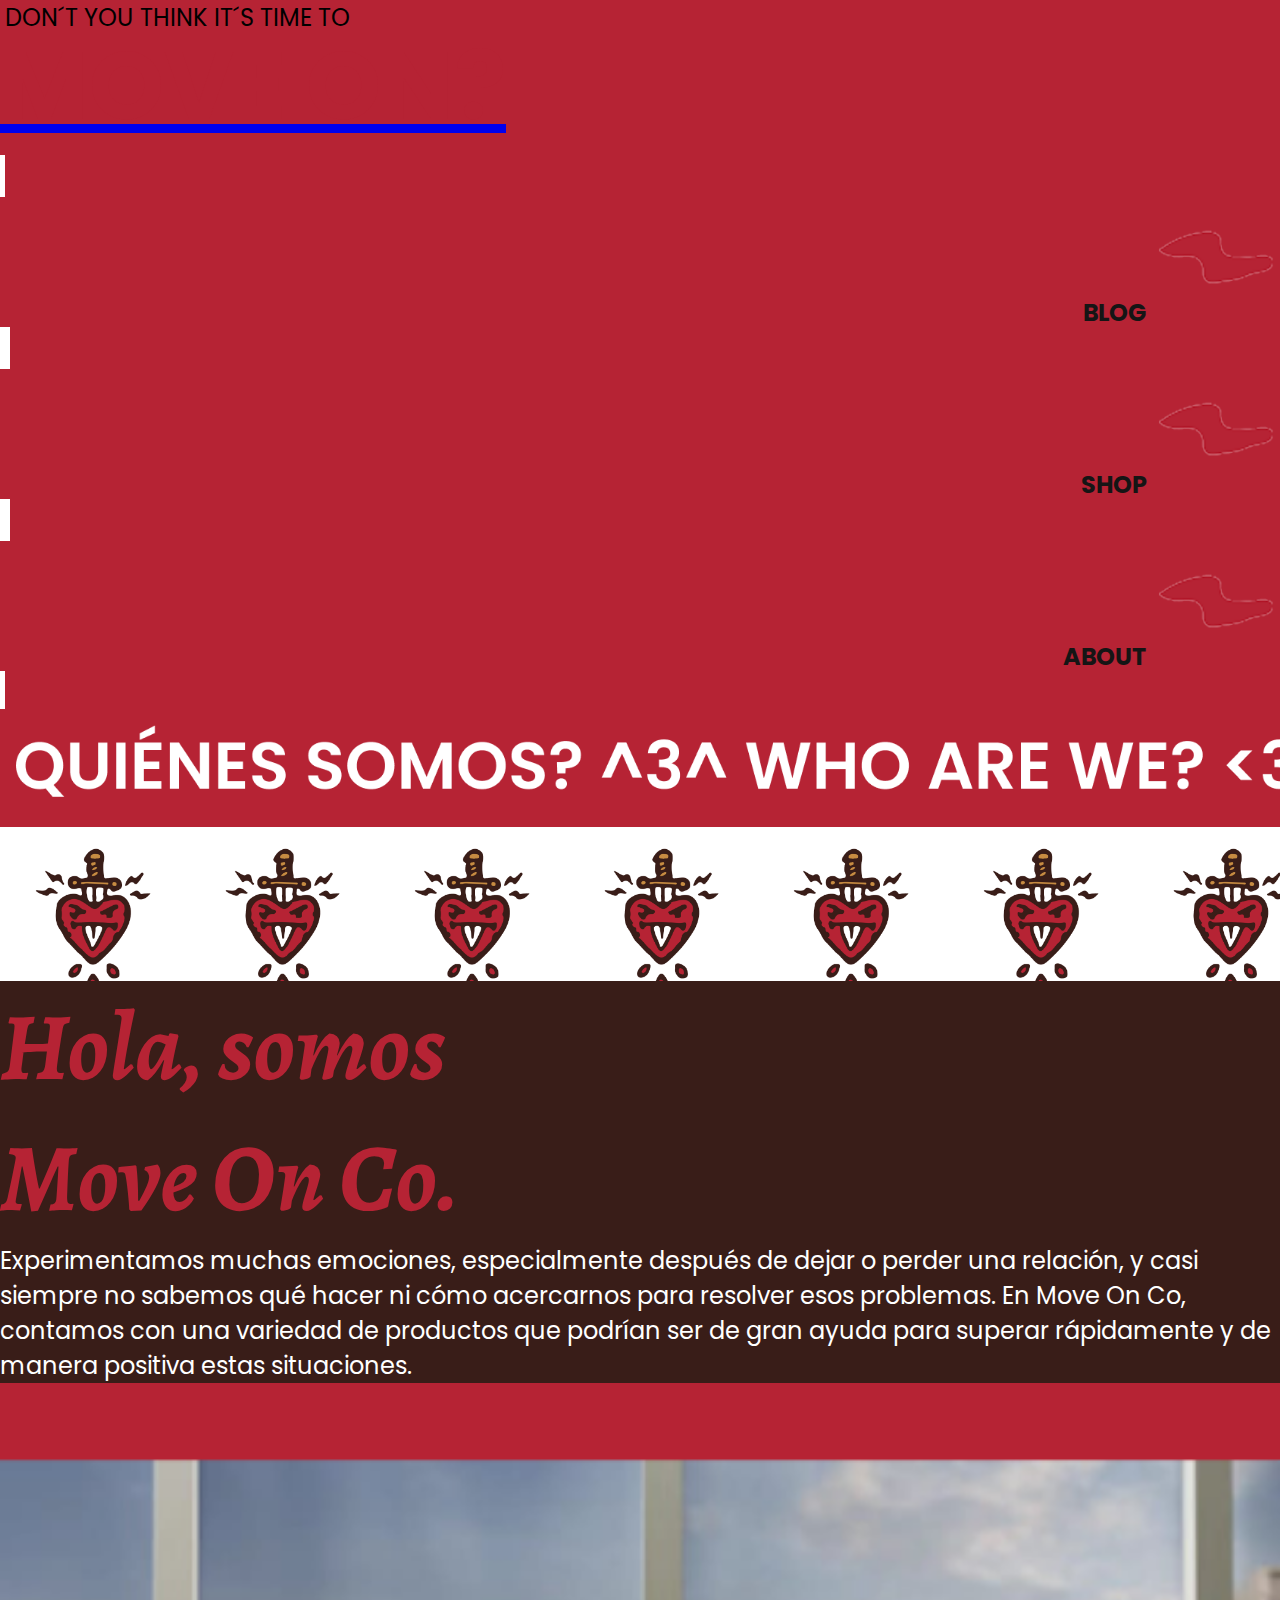
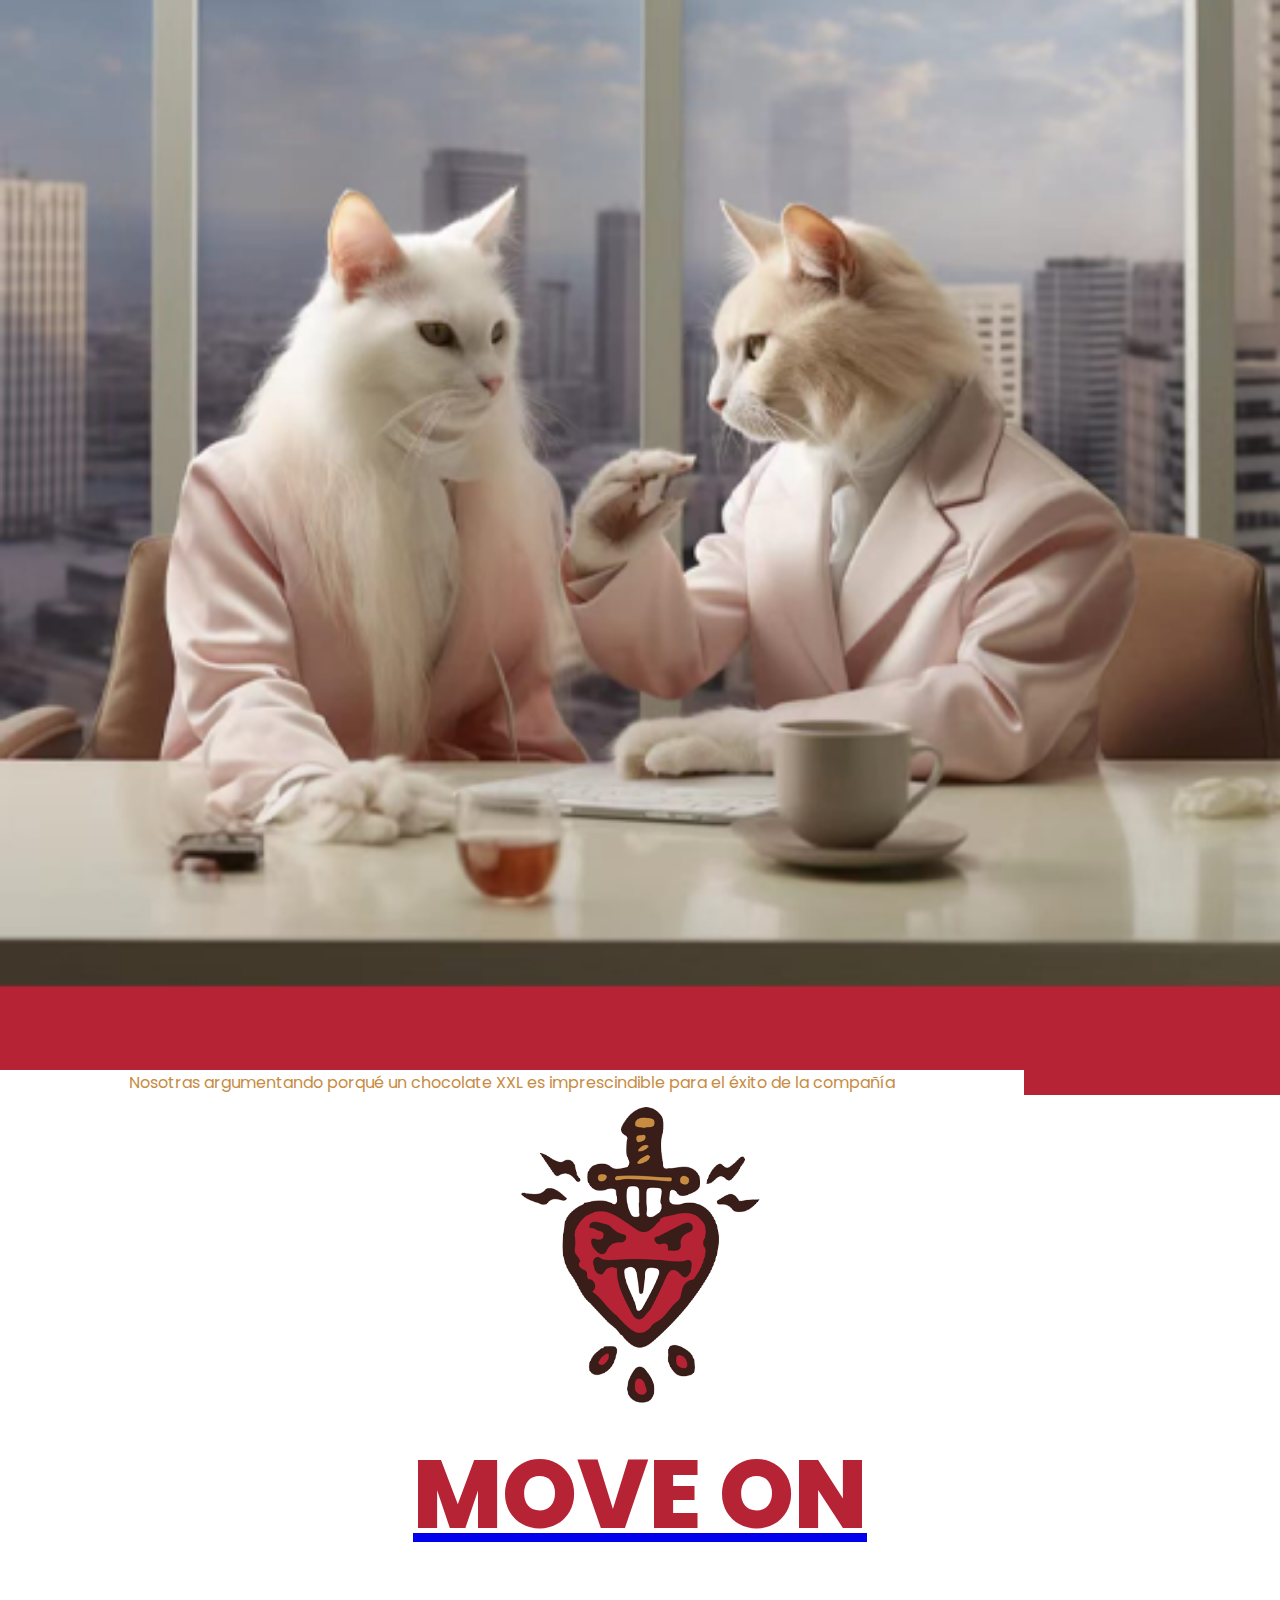
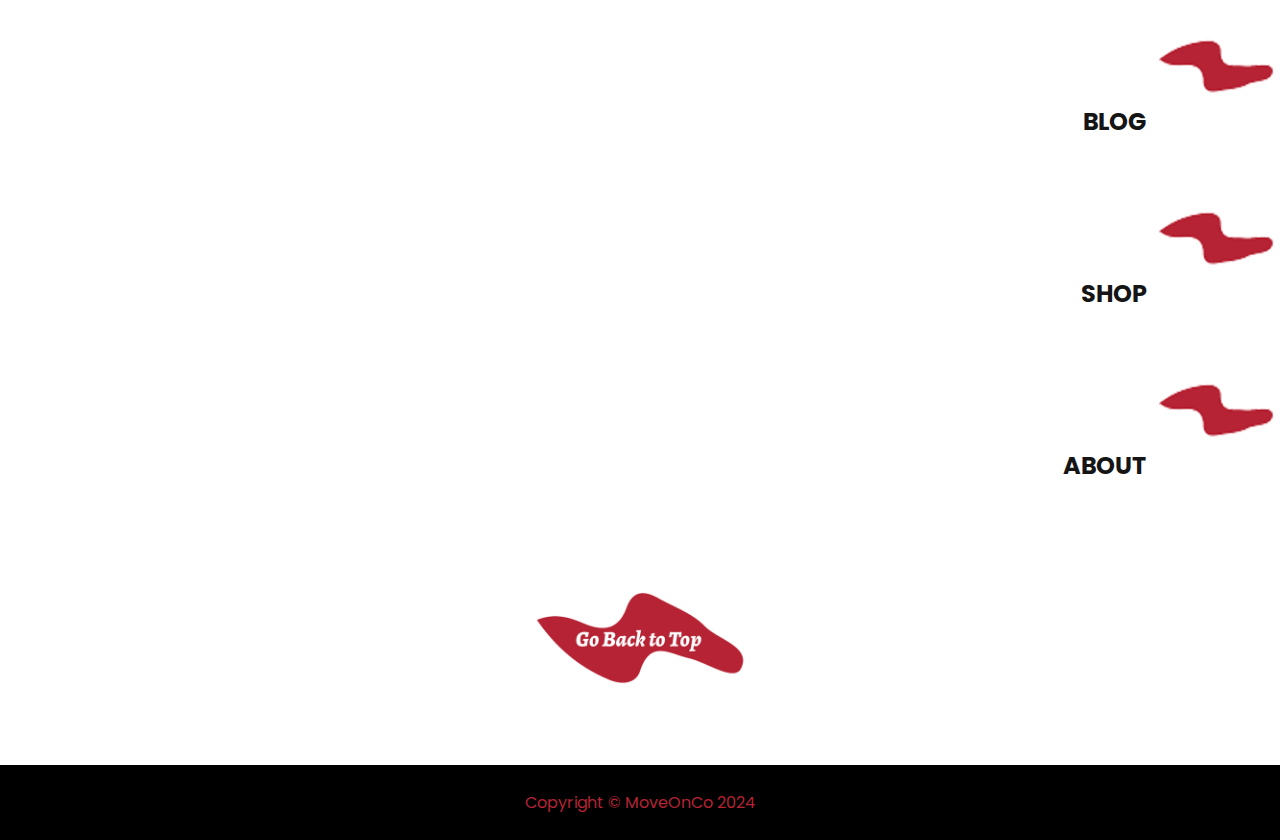
==== commit 3adca2a6: "adaptacions mobil shop y about T_T" ====
--- a/about.html
+++ b/about.html
@@ -26,7 +26,7 @@
                         <a href="index.html" class="text-decoration-none p-0"><h1 class="fw-bolder m-0 p-0">MOVE ON?</h1></a>
                     </div>
                 </div>
-                <div class="col-2 p-0 ">
+                <div class="col-md-2 col-12 p-0 ">
                     <div class="row px-4 d-flex align-items-end">
                         <a href="https://moveonco.cargo.site/" target="_blank" class="btn btn-link active text-decoration-none " role="button" aria-pressed="true"><h5>BLOG  <img src="img/diseño03.png" alt="" style="width: 10%;"></h5></a>
                         <a href="shop.html" class="btn btn-link active" role="button" aria-pressed="true"><h5>SHOP  <img src="img/diseño03.png" alt="" style="width: 10%;"></h5></a>
@@ -80,16 +80,16 @@
 
         <!-- Hola somos-->
         <div class="row p-0 m-0">
-            <div class="col-6 p-5 m-0" style="background-color: #391D18;">
+            <div class="col-md-6 p-5 m-0" style="background-color: #391D18;">
                 <div class="row">
-                    <h1 class="font_h1_norm text-light">Hola,somos Move On Co.</h1>
+                    <h1 class="font_h1_norm text-light">Hola, somos <br> Move On Co.</h1>
                     <p style="font-size: 1.5em; color: white;">Experimentamos muchas emociones, especialmente después de dejar o perder una relación, y casi siempre no sabemos qué hacer ni cómo acercarnos para resolver esos problemas. En Move On Co, contamos con una variedad de productos que podrían ser de gran ayuda para superar rápidamente y de manera positiva estas situaciones.</p>
                 </div>
             </div>
-            <div class="col-6 p-5 m-0" style="background-color: #B62334;">
+            <div class="col-md-6 p-5 m-0" style="background-color: #B62334;">
                 <div class="row d-flex justify-content-center">
-                    <div class="d-flex justify-content-center">
-                        <img src="img/cat_women.png" alt="">
+                    <div class="d-flex justify-content-center" >
+                        <img id="gatas" src="img/cat_women.png" alt="">
                     </div>
                     <div class="p-4 rounded-pill" style="width: 80%; background-color: white;">
                        <p class="m-0" style="color: #C78C42; text-align: center;">  Nosotras argumentando porqué un chocolate XXL es imprescindible para el  éxito de la compañía  </p>
@@ -106,25 +106,28 @@
     <!-- Footer-->
     <footer>
         <div class="container-fluid p-3 m-0 d-flex justify-content-between">
-            <div class="col-4">
-                <a href="index.html" class="text-decoration-none"><img src="img/heart_01.png" style="width: 20rem;" alt=""></a>  
-            </div>
-            <div class="col-6">
-                <div class="row">
-                    <a href="index.html" class="text-decoration-none"><h1 class="text-black" style="font-weight: 800;">MOVE ON</h1></a>
-                    <div class="col-6">
-                        <div class="row">
-                            <a href="https://moveonco.cargo.site/" target="_blank" class="btn btn-link active" role="button" aria-pressed="true"><h5>BLOG  <img src="img/diseño03.png" alt="" style="width: 10%;"></h5></a>
-                            <a href="shop.html" class="btn btn-link active" role="button" aria-pressed="true"><h5>SHOP  <img src="img/diseño03.png" alt="" style="width: 10%;"></h5></a>
-                            <a href="about.html" class="btn btn-link active" role="button" aria-pressed="true"><h5>ABOUT  <img src="img/diseño03.png" alt="" style="width: 10%;"></h5></a>
+            <div class="row p-0 m-0 d-flex justify-content-between">
+                <div class="col-md-4 col-12">
+                    <a href="index.html" class="text-decoration-none"><img src="img/heart_01.png" style="width: 20rem;" alt=""></a>  
+                </div>
+                <div class="col-md-6 col-12">
+                    <div class="row">
+                        <a href="index.html" class="text-decoration-none"><h1 class="text-black" style="font-weight: 800;">MOVE ON</h1></a>
+                        <div class="col-6">
+                            <div class="row">
+                                <a href="https://moveonco.cargo.site/" target="_blank" class="btn btn-link active" role="button" aria-pressed="true"><h5>BLOG  <img src="img/diseño03.png" alt="" style="width: 10%;"></h5></a>
+                                <a href="shop.html" class="btn btn-link active" role="button" aria-pressed="true"><h5>SHOP  <img src="img/diseño03.png" alt="" style="width: 10%;"></h5></a>
+                                <a href="about.html" class="btn btn-link active" role="button" aria-pressed="true"><h5>ABOUT  <img src="img/diseño03.png" alt="" style="width: 10%;"></h5></a>
+                            </div>
+                        </div>
+                        <div class="col-6 ">
+                            <a href="#top">
+                                <img src="img/go_to_top.png" style="width:15rem;" alt=""> 
+                            </a>
                         </div>
                     </div>
-                    <div class="col-6 ">
-                        <a href="#top">
-                            <img src="img/go_to_top.png" style="width:15rem;" alt=""> 
-                        </a>
-                    </div>
                 </div>
+
             </div>
         </div>
         <div style="background-color: black;">
--- a/css/styles.css
+++ b/css/styles.css
@@ -11,6 +11,7 @@
     
 }
 
+
 footer {
     background-color: rgb(255, 255, 255);
     text-align: center;
@@ -30,6 +31,7 @@
 ._pitalic{
     font-style: italic;
     text-shadow: 2px 2px 4px rgba(0, 0, 0, 0.5);
+    color: white;
 }
 
 ._logonav {
@@ -139,6 +141,7 @@
     height: 9.2vw;
     overflow-x: hidden;
 }
+
 .marquee2 {
     position: relative;
     width: 100vw;
@@ -183,3 +186,110 @@
 ._zoomimg:hover {
     transform: scale(1.05);
 }
+
+
+/* SHOP */
+
+#manual {
+    width:108% ;
+}
+
+#textovert {
+   padding-right: 0.3em;
+   margin: 0px;
+   writing-mode: vertical-rl;
+   text-orientation: mixed;
+   font-size: 8em;
+   font-weight: 600; 
+}
+
+._font_fase {
+    font-family: 'Alegreya', serif;
+    font-style: italic;
+    font-style: bold;
+    font-size: 7em;
+}
+
+.font_h1_libretas {
+    font-family: 'Alegreya', serif;
+    font-style: italic;
+    color: #B62334;
+    font-style: bold;
+    text-align: center;
+}
+.font_h1_fases {
+    font-family: 'Alegreya', serif;
+    font-style: italic;
+    font-style: bold;
+    text-align: center;
+    padding-top: 0em;
+    font-size: 8vw;
+}
+
+/* MEDIA QUERIES */
+
+@media (max-width: 767.98px) {
+    .card>h1 {
+        font-size: 18vw;
+    }
+    .card>h2 {
+        font-size: 25vw;
+    }
+    .card {
+        padding: 0em;
+        
+    }
+    ._pitalic{
+        font-style: italic;
+        font-weight: 600;
+        text-shadow: 2px 2px 4px rgba(0, 0, 0, 0.5);
+        color: #B62334;
+    }
+    h1 {
+        font-size: 5em;
+    }
+    .font_h1 {
+        text-align: start;
+        padding-top: 2em;
+    }
+    .font_h1_libretas {
+        font-family: 'Alegreya', serif;
+        font-style: italic;
+        color: #B62334;
+        font-style: bold;
+        text-align: center;
+        font-size: 10em;
+    }
+    .font_h1_fases {
+        font-family: 'Alegreya', serif;
+        font-style: italic;
+        font-style: bold;
+        text-align: center;
+        padding-top: 0em;
+    }
+    .negoci {
+        padding-top: 0em;
+        font-size: 14vw;
+    }
+    
+
+}
+
+
+/* BREAKPOINT TAMAÑO MD */
+
+@media (min-width: 768px) {
+    .card>h1 {
+        font-size: 8vw;
+    }
+    .card>h2 {
+        font-size: 20vw;
+    }
+    ._libretas {
+        width: 10%; height: 10%;
+    }
+    #gatas {
+        width: 100%;
+    }
+    
+}